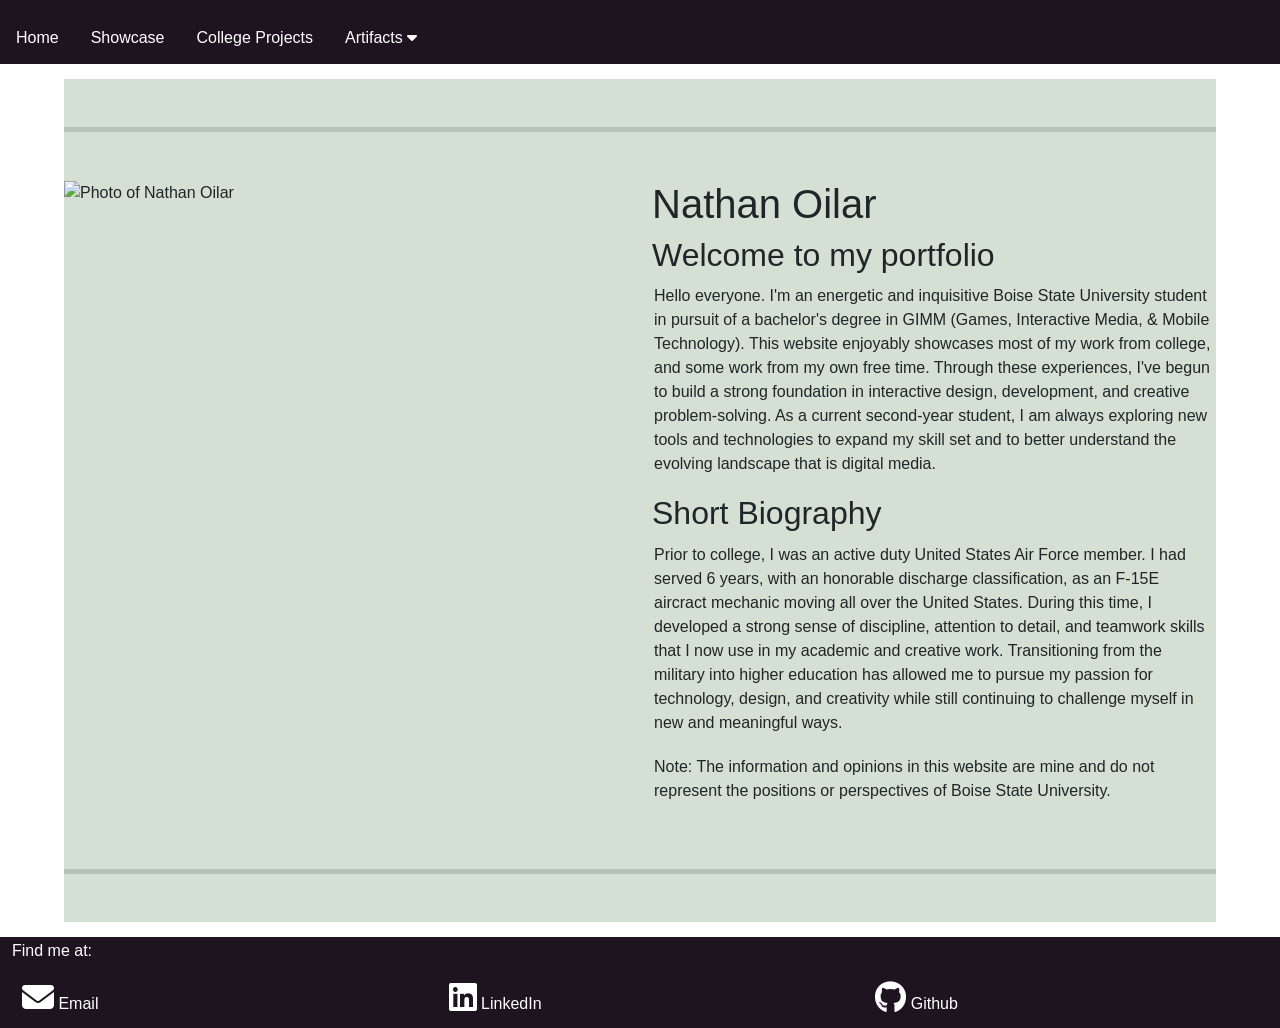
==== index.html @ 35c6ade7 "WebPageTest Change #1 “There were 4 render-blocking requests.” Fix: moved bootstrap to in-between th" ====
<!DOCTYPE html>
<html>

<head>
    <meta charset='utf-8' />
    <meta name='viewport' content='width=device-width, initial-scale=1' />
    <title>Nathan Oilar - Student at Boise State University</title>
    <link href="https://cdn.jsdelivr.net/npm/bootstrap@5.3.8/dist/css/bootstrap.min.css" rel="stylesheet"
        integrity="sha384-sRIl4kxILFvY47J16cr9ZwB07vP4J8+LH7qKQnuqkuIAvNWLzeN8tE5YBujZqJLB" crossorigin="anonymous">
    <link rel='stylesheet' href='https://cdnjs.cloudflare.com/ajax/libs/font-awesome/6.2.1/css/all.min.css'/>
    <link rel='stylesheet' href='assets/css/style.css'/>
</head>

<script src="https://cdn.jsdelivr.net/npm/bootstrap@5.3.8/dist/js/bootstrap.bundle.min.js"
    integrity="sha384-FKyoEForCGlyvwx9Hj09JcYn3nv7wiPVlz7YYwJrWVcXK/BmnVDxM+D2scQbITxI"
    crossorigin="anonymous"></script>

<body class="d-flex flex-column min-vh-100">
    <div class='ribbon'></div>
    <div class='navBar'>
        <a href='index.html'>Home</a>
        <a href='pages/showcase.html'>Showcase</a>
        <a href='pages/college_projects.html'>College Projects</a>
        <div class='dropdown'>
            <button class='dropbtn'>
                Artifacts
                <i class='fa fa-caret-down'></i>
            </button>
            <div class='dropdown-content'>
                <a href='pages/unreal_engine_5'>Unreal Engine 5</a>
                <a href='pages/unity.html'>Unity</a>
                <a href='pages/materials.html'>Materials</a>
                <a href='pages/3D_assets.html'>3D Assets</a>
                <a href='pages/artwork.html'>Artwork</a>
                <a href='pages/audio.html'>Audio</a>
                <a href='pages/web_development.html'>Web Development</a>
            </div>
        </div>
    </div>

    <div id="content" class="flex-grow-1">

        <hr class="my-5">

        <div class="row">
            <div class="col-md-6">
                <img src='assets/img/Nate.png' alt='Photo of Nathan Oilar' class="img-fluid" />
            </div>

            <div class="col-md-6">
                <h1>Nathan Oilar</h1>

                <h2>Welcome to my portfolio</h2>

                <p> Hello everyone. I'm an energetic and inquisitive Boise State University student in pursuit of a
                    bachelor's degree in GIMM (Games, Interactive Media, & Mobile Technology). This website enjoyably
                    showcases most of my work from college, and some work from my own free time. Through these
                    experiences, I've begun to build a strong foundation in interactive design, development, and
                    creative problem-solving. As a current second-year student, I am always exploring new tools and
                    technologies to expand my skill set and to better understand the evolving landscape that is digital
                    media.
                </p>

                <h2>Short Biography</h2>

                <p> Prior to college, I was an active duty United States Air Force member. I had served 6 years, with an
                    honorable discharge classification, as an F-15E aircract mechanic moving all over the United States.
                    During this time, I developed a strong sense of discipline, attention to detail, and teamwork skills
                    that I now use in my academic and creative work. Transitioning from the military into higher
                    education has allowed me to pursue my passion for technology, design, and creativity while still
                    continuing to challenge myself in new and meaningful ways.
                </p>

                <p>Note: The information and opinions in this website are mine and do
                    not represent the positions or perspectives of Boise State University.
                </p>
            </div>
        </div>

        <hr class="my-5">

    </div>
    <div id='footer' class="container-fluid">
        <div class="row">
            <p>Find me at:</p>

            <div class="col-md-4">
                <a href='mailto:nateoilar@u.boisestate.edu' target="_blank">
                    <i class='fa-2x fa-solid fa-envelope'></i> Email
                </a>
            </div>

            <div class="col-md-4">
                <a href='https://www.linkedin.com/in/nateoilar' target="_blank">
                    <i class='fa-2x fa-brands fa-linkedin'></i> LinkedIn
                </a>
            </div>

            <div class="col-md-4">
                <a href='https://github.com/NateOilar' target="_blank">
                    <i class='fa-2x fa-brands fa-github'></i> Github
                </a>
            </div>
        </div>
    </div>
    <div class='ribbon'></div>
</body>

</html>
---- assets/css/style.css ----
/* ___________________________________________________________________________ */

/** Reset **/

/* ___________________________________________________________________________ */

* {
    padding: 0;
    margin: 0;
}

p {
    padding: 2px;
}

/* ___________________________________________________________________________ */

/** https://www.w3schools.com/howto/tryit.asp?filename=tryhow_css_dropdown_navbar **/

/* ___________________________________________________________________________ */

body {
    font-family: Arial, Helvetica, sans-serif;
}

.navBar {
    background-color: #1E141F;
    overflow: visible;
}

.navBar a {
    float: left;
    font-size: 16px;
    color: white;
    text-align: center;
    padding: 14px 16px;
    text-decoration: none;
}

.navBar .btn {
    float: none;
}

.navBar p {
    font-size: 64px;
    color: white;
    text-align: center;
    margin: 0;
    padding: 0;
    text-decoration: none;
}

.dropdown {
    float: left;
    position: relative;
}

.dropdown .dropbtn {
    font-size: 16px;  
    border: none;
    outline: none;
    color: white;
    padding: 14px 16px;
    background-color: inherit;
    font-family: inherit;
    margin: 0;
    cursor: pointer;
}

.navBar a:hover, .dropdown:hover .dropbtn {
    background-color: red;
}

.dropdown-content {
    display: none;
    position: absolute;
    top: 100%;
    left: 0;
    opacity: 85%;
    background-color: #7F819E;
    min-width: 180px;
    box-shadow: 0px 8px 16px 0px rgba(0,0,0,0.2);
    z-index: 1000;
}

.dropdown-content a {
    float: none;
    display: block;
    color: black;
    padding: 12px 16px;
    text-decoration: none;
    text-align: left;
}

.dropdown-content a:hover {
    background-color: #1E141F;
}

.dropdown:hover .dropdown-content {
    display: block;
}

/* ___________________________________________________________________________ */

/** Custom CSS **/

/* ___________________________________________________________________________ */

.ribbon {
    height: 12px;
    background-color: #1E141F;
}

#content {
    background-color: #d3e0d3;
    margin: 15px 5%;
}

#footer{
    display: block;
    width:100%;
    background-color: #1E141F;
    color: #FFF;
    min-height: 75px;
}

#footer a 
{
     padding: 10px; 
    color: #FFF;
    text-decoration: none;
}

#footer p a:hover 
{
    color: lightgrey;
}

hr {
    border: none;
    height: 5px;
    background-color: #5E6B6A;
}

/* ___________________________________________________________________________ */

/* Why this works:

your links and dropdown are floated
floated children do not automatically give the parent height
flow-root or a clearfix makes .navBar expand again
that restores the green background */

.navBar::after {
    content: "";
    display: block;
    clear: both;
}

/* _________________________________________________________________________ */

/* Color Tests */

/* _________________________________________________________________________ */

hr {
    background-color: 
    #d3e0d3
    #7F819E
    #394E56
    #A94359
    #1E141F
}

/* _________________________________________________________________________ */
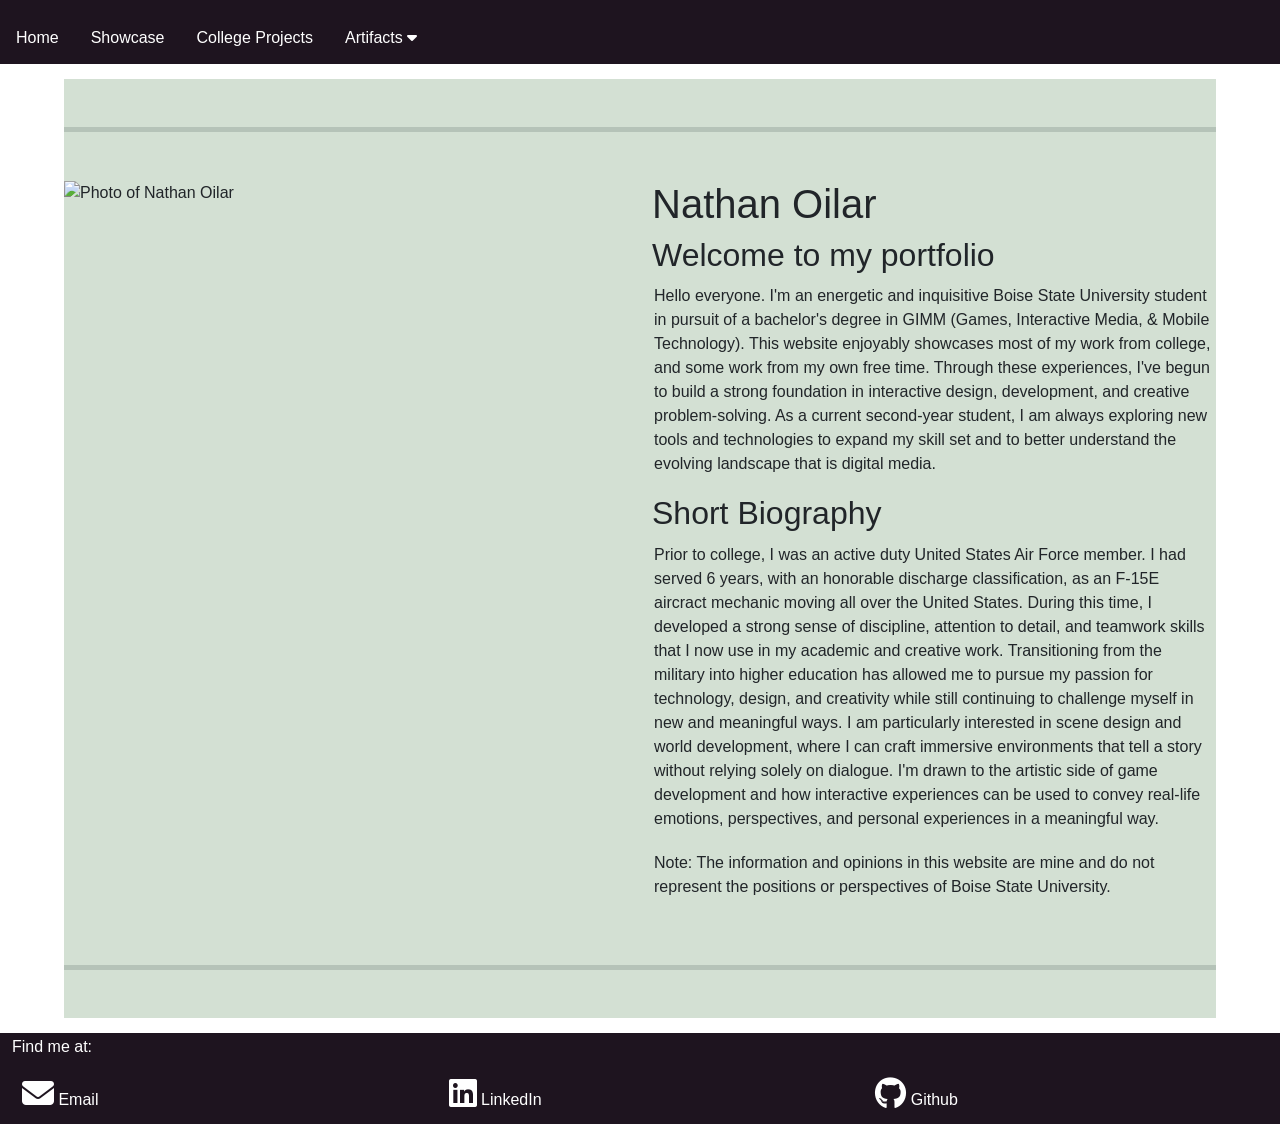
==== commit 86468607: "bio update" ====
--- a/index.html
+++ b/index.html
@@ -7,8 +7,8 @@
     <title>Nathan Oilar - Student at Boise State University</title>
     <link href="https://cdn.jsdelivr.net/npm/bootstrap@5.3.8/dist/css/bootstrap.min.css" rel="stylesheet"
         integrity="sha384-sRIl4kxILFvY47J16cr9ZwB07vP4J8+LH7qKQnuqkuIAvNWLzeN8tE5YBujZqJLB" crossorigin="anonymous">
-    <link rel='stylesheet' href='https://cdnjs.cloudflare.com/ajax/libs/font-awesome/6.2.1/css/all.min.css'/>
-    <link rel='stylesheet' href='assets/css/style.css'/>
+    <link rel='stylesheet' href='https://cdnjs.cloudflare.com/ajax/libs/font-awesome/6.2.1/css/all.min.css' />
+    <link rel='stylesheet' href='assets/css/style.css' />
 </head>
 
 <script src="https://cdn.jsdelivr.net/npm/bootstrap@5.3.8/dist/js/bootstrap.bundle.min.js"
@@ -68,7 +68,11 @@
                     During this time, I developed a strong sense of discipline, attention to detail, and teamwork skills
                     that I now use in my academic and creative work. Transitioning from the military into higher
                     education has allowed me to pursue my passion for technology, design, and creativity while still
-                    continuing to challenge myself in new and meaningful ways.
+                    continuing to challenge myself in new and meaningful ways. I am particularly interested in scene
+                    design and world development, where I can craft immersive environments that tell a story without
+                    relying solely on dialogue. I'm drawn to the artistic side of game development and how interactive
+                    experiences can be used to convey real-life emotions, perspectives, and personal experiences in a
+                    meaningful way.
                 </p>
 
                 <p>Note: The information and opinions in this website are mine and do
--- a/assets/css/style.css
+++ b/assets/css/style.css
@@ -56,7 +56,7 @@
 }
 
 .dropdown .dropbtn {
-    font-size: 16px;  
+    font-size: 16px;
     border: none;
     outline: none;
     color: white;
@@ -67,7 +67,8 @@
     cursor: pointer;
 }
 
-.navBar a:hover, .dropdown:hover .dropbtn {
+.navBar a:hover,
+.dropdown:hover .dropbtn {
     background-color: red;
 }
 
@@ -79,7 +80,7 @@
     opacity: 85%;
     background-color: #7F819E;
     min-width: 180px;
-    box-shadow: 0px 8px 16px 0px rgba(0,0,0,0.2);
+    box-shadow: 0px 8px 16px 0px rgba(0, 0, 0, 0.2);
     z-index: 1000;
 }
 
@@ -116,23 +117,21 @@
     margin: 15px 5%;
 }
 
-#footer{
+#footer {
     display: block;
-    width:100%;
+    width: 100%;
     background-color: #1E141F;
     color: #FFF;
     min-height: 75px;
 }
 
-#footer a 
-{
-     padding: 10px; 
+#footer a {
+    padding: 10px;
     color: #FFF;
     text-decoration: none;
 }
 
-#footer p a:hover 
-{
+#footer p a:hover {
     color: lightgrey;
 }
 
@@ -141,6 +140,7 @@
     height: 5px;
     background-color: #5E6B6A;
 }
+
 
 /* ___________________________________________________________________________ */
 
@@ -157,19 +157,4 @@
     clear: both;
 }
 
-/* _________________________________________________________________________ */
-
-/* Color Tests */
-
-/* _________________________________________________________________________ */
-
-hr {
-    background-color: 
-    #d3e0d3
-    #7F819E
-    #394E56
-    #A94359
-    #1E141F
-}
-
 /* _________________________________________________________________________ */
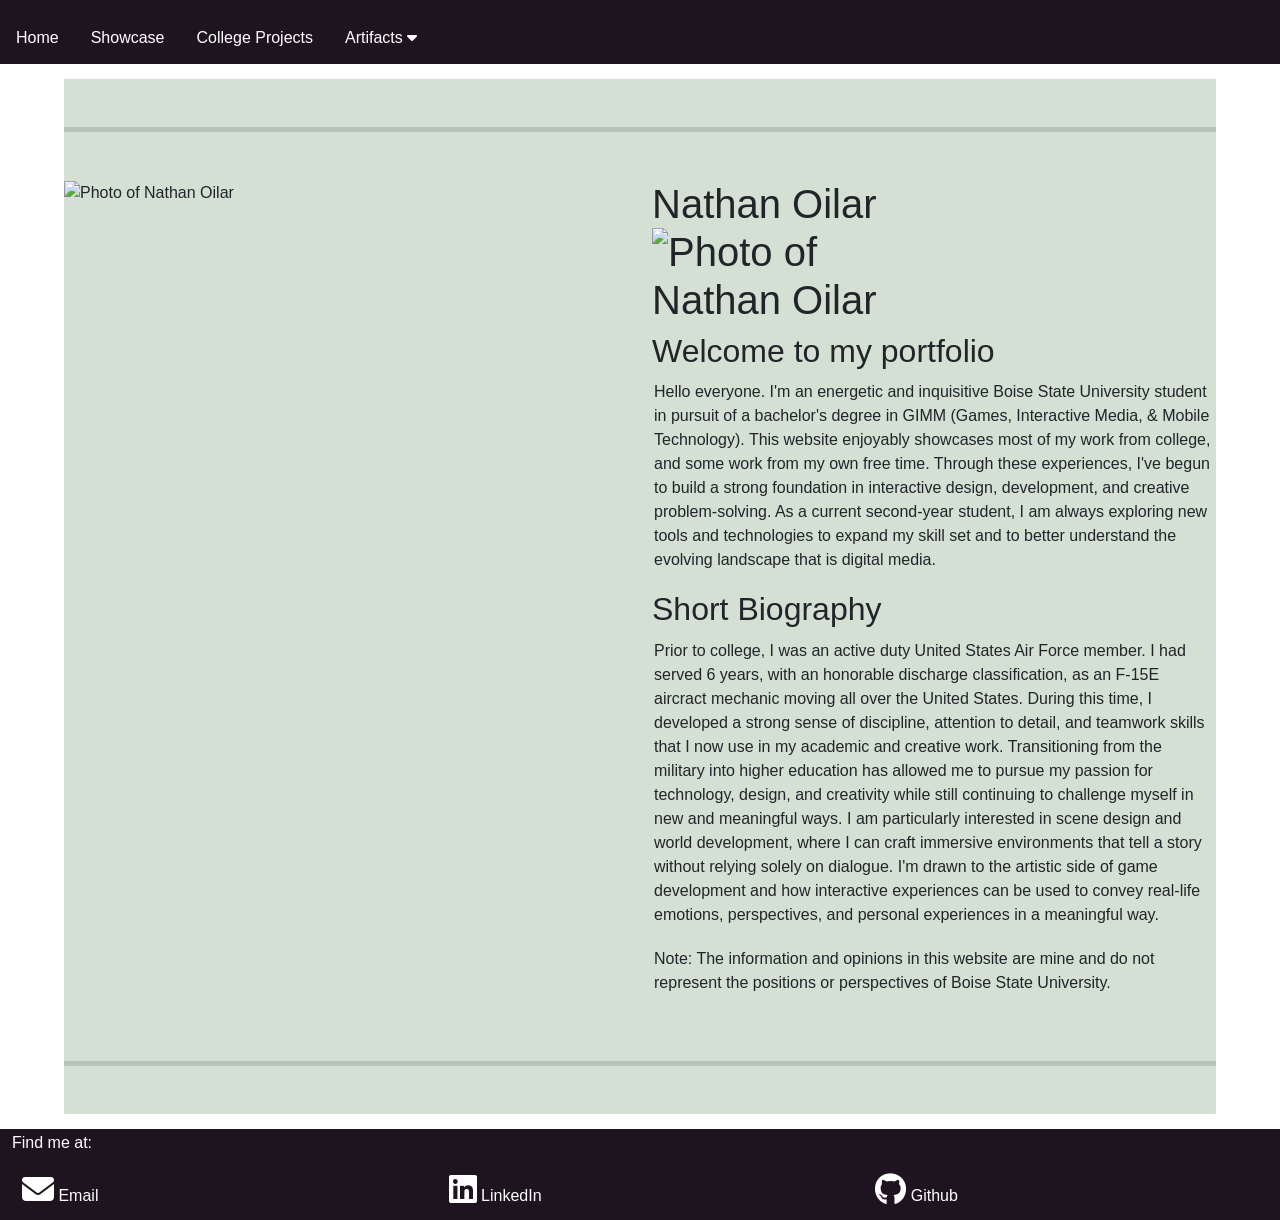
==== commit 0ed36ffc: "Added logo" ====
--- a/index.html
+++ b/index.html
@@ -1,5 +1,5 @@
 <!DOCTYPE html>
-<html>
+<html lang="en">
 
 <head>
     <meta charset='utf-8' />
@@ -48,7 +48,11 @@
             </div>
 
             <div class="col-md-6">
-                <h1>Nathan Oilar</h1>
+                <h1>Nathan Oilar
+                    <div class="col-md-6">
+                        <img src='assets/img/Logo.png' alt='Photo of Nathan Oilar' class="img-fluid" />
+                    </div>
+                </h1>
 
                 <h2>Welcome to my portfolio</h2>
 
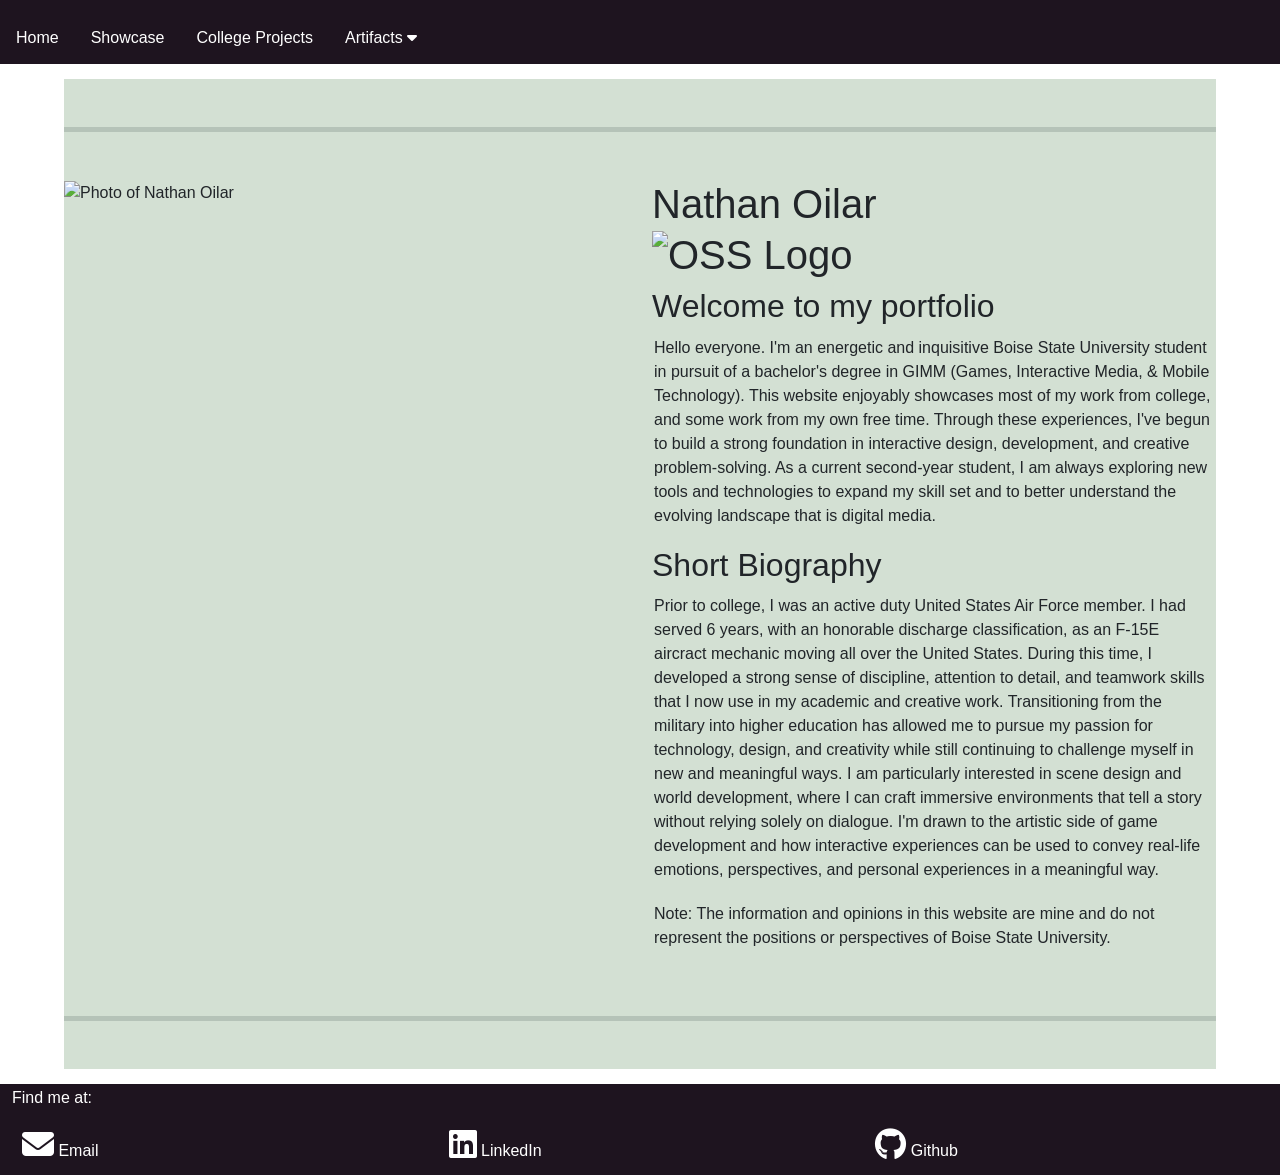
==== commit 44bbad96: "Update index.html" ====
--- a/index.html
+++ b/index.html
@@ -50,7 +50,7 @@
             <div class="col-md-6">
                 <h1>Nathan Oilar
                     <div class="col-md-6">
-                        <img src='assets/img/Logo.png' alt='Photo of Nathan Oilar' class="img-fluid" />
+                        <img src='assets/img/Logo.png' alt='OSS Logo' class="img-fluid" />
                     </div>
                 </h1>
 
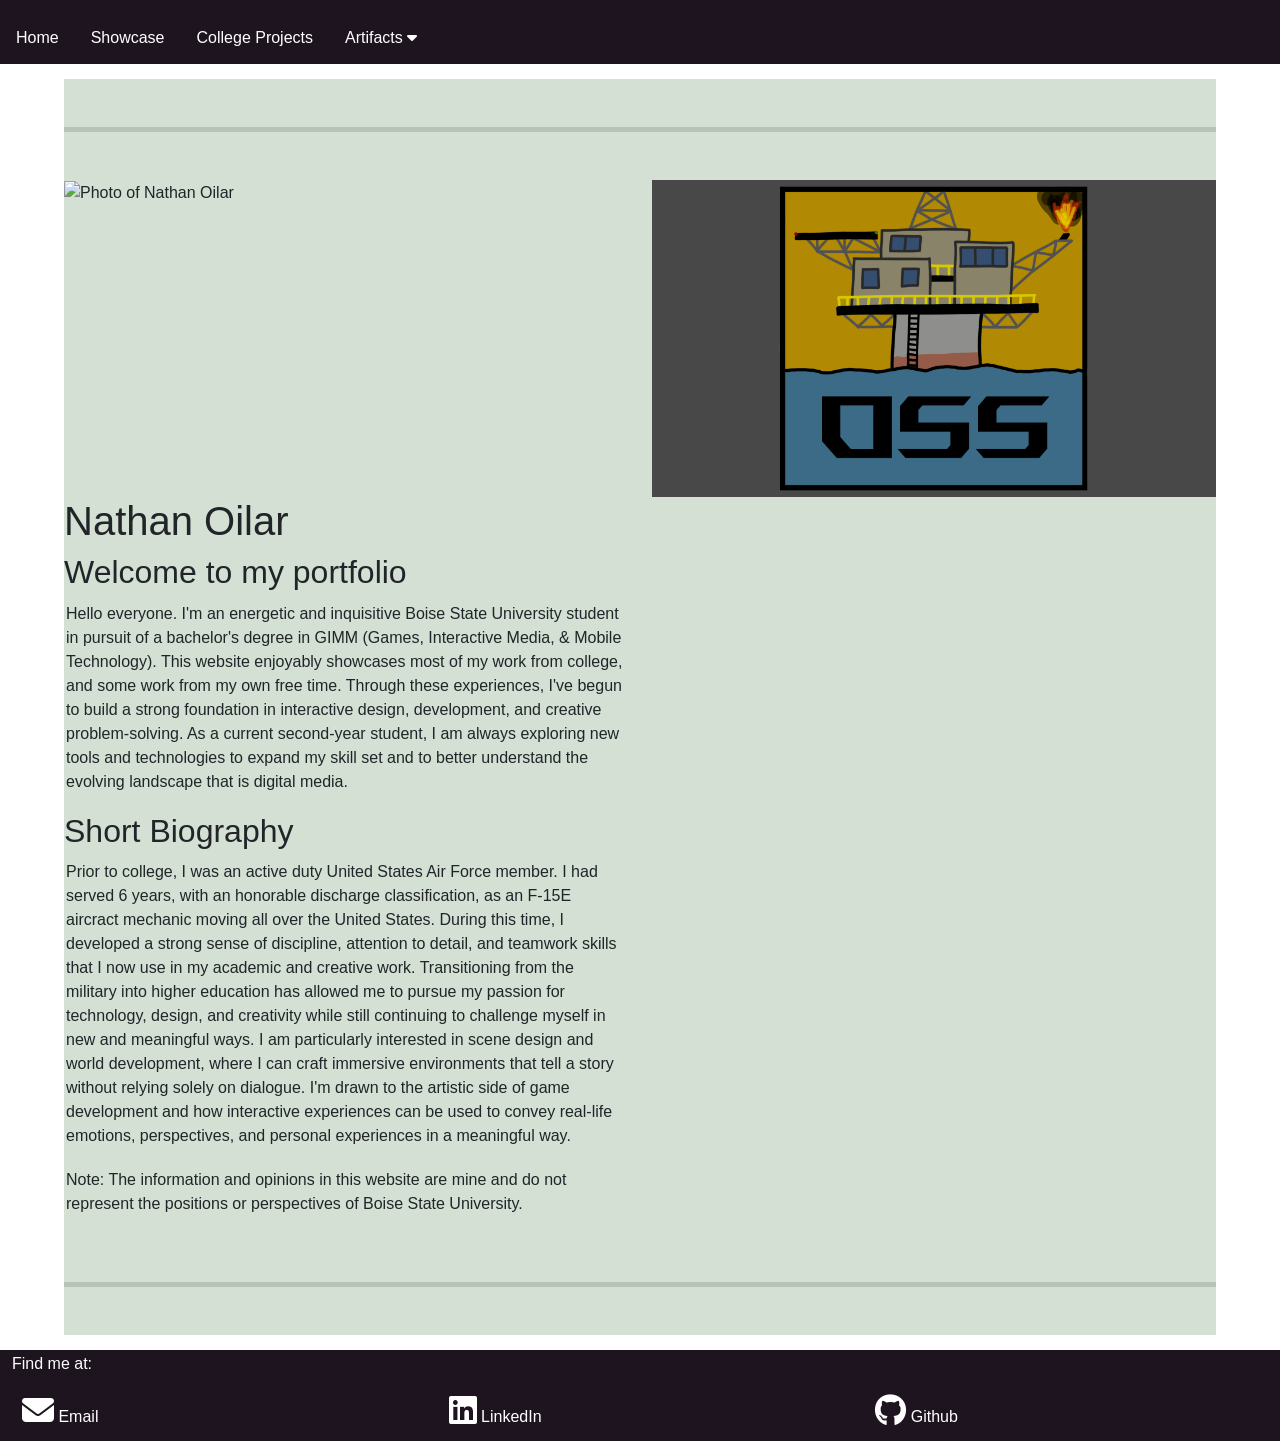
==== commit 7d64fbca: "Update index.html" ====
--- a/index.html
+++ b/index.html
@@ -46,13 +46,13 @@
             <div class="col-md-6">
                 <img src='assets/img/Nate.png' alt='Photo of Nathan Oilar' class="img-fluid" />
             </div>
+            
+            <div class="col-md-6">
+                <img src='assets/img/Logo.png' alt='OSS Logo' class="img-fluid" />
+            </div>
 
             <div class="col-md-6">
-                <h1>Nathan Oilar
-                    <div class="col-md-6">
-                        <img src='assets/img/Logo.png' alt='OSS Logo' class="img-fluid" />
-                    </div>
-                </h1>
+                <h1>Nathan Oilar</h1>
 
                 <h2>Welcome to my portfolio</h2>
 
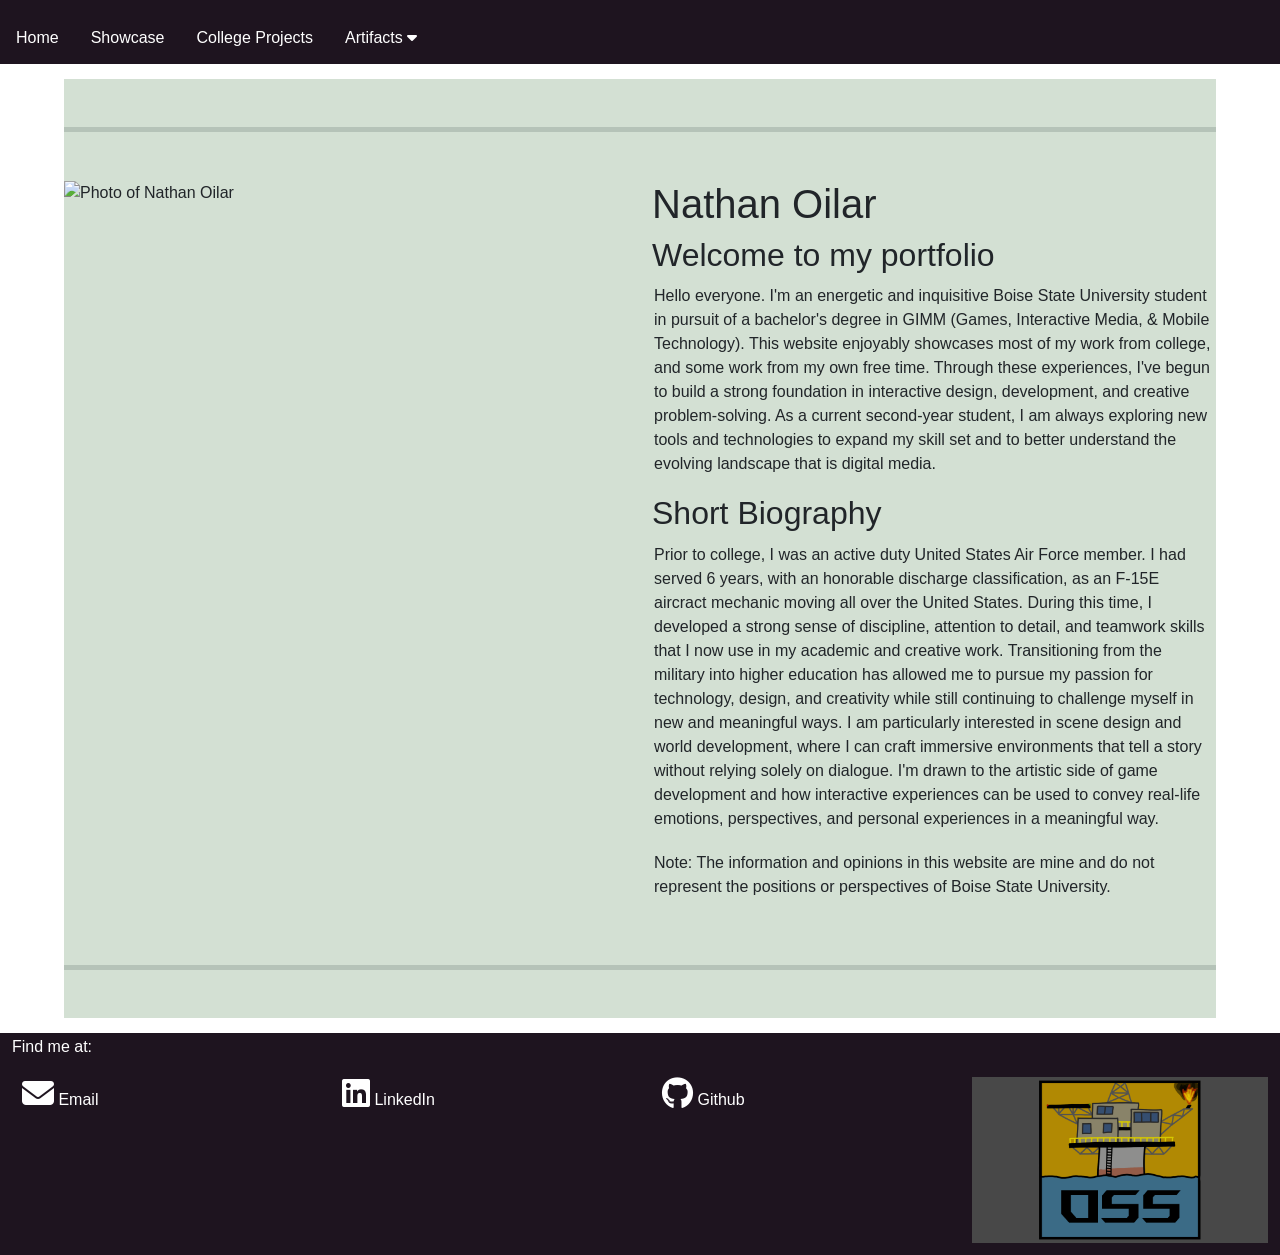
==== commit 9e8f7dce: "test footer" ====
--- a/index.html
+++ b/index.html
@@ -46,10 +46,6 @@
             <div class="col-md-6">
                 <img src='assets/img/Nate.png' alt='Photo of Nathan Oilar' class="img-fluid" />
             </div>
-            
-            <div class="col-md-6">
-                <img src='assets/img/Logo.png' alt='OSS Logo' class="img-fluid" />
-            </div>
 
             <div class="col-md-6">
                 <h1>Nathan Oilar</h1>
@@ -92,22 +88,26 @@
         <div class="row">
             <p>Find me at:</p>
 
-            <div class="col-md-4">
+            <div class="col-md-3">
                 <a href='mailto:nateoilar@u.boisestate.edu' target="_blank">
                     <i class='fa-2x fa-solid fa-envelope'></i> Email
                 </a>
             </div>
 
-            <div class="col-md-4">
+            <div class="col-md-3">
                 <a href='https://www.linkedin.com/in/nateoilar' target="_blank">
                     <i class='fa-2x fa-brands fa-linkedin'></i> LinkedIn
                 </a>
             </div>
 
-            <div class="col-md-4">
+            <div class="col-md-3">
                 <a href='https://github.com/NateOilar' target="_blank">
                     <i class='fa-2x fa-brands fa-github'></i> Github
                 </a>
+            </div>
+
+            <div class="col-md-3">
+                <img src='assets/img/Logo.png' alt='OSS Logo' class="img-fluid" />
             </div>
         </div>
     </div>
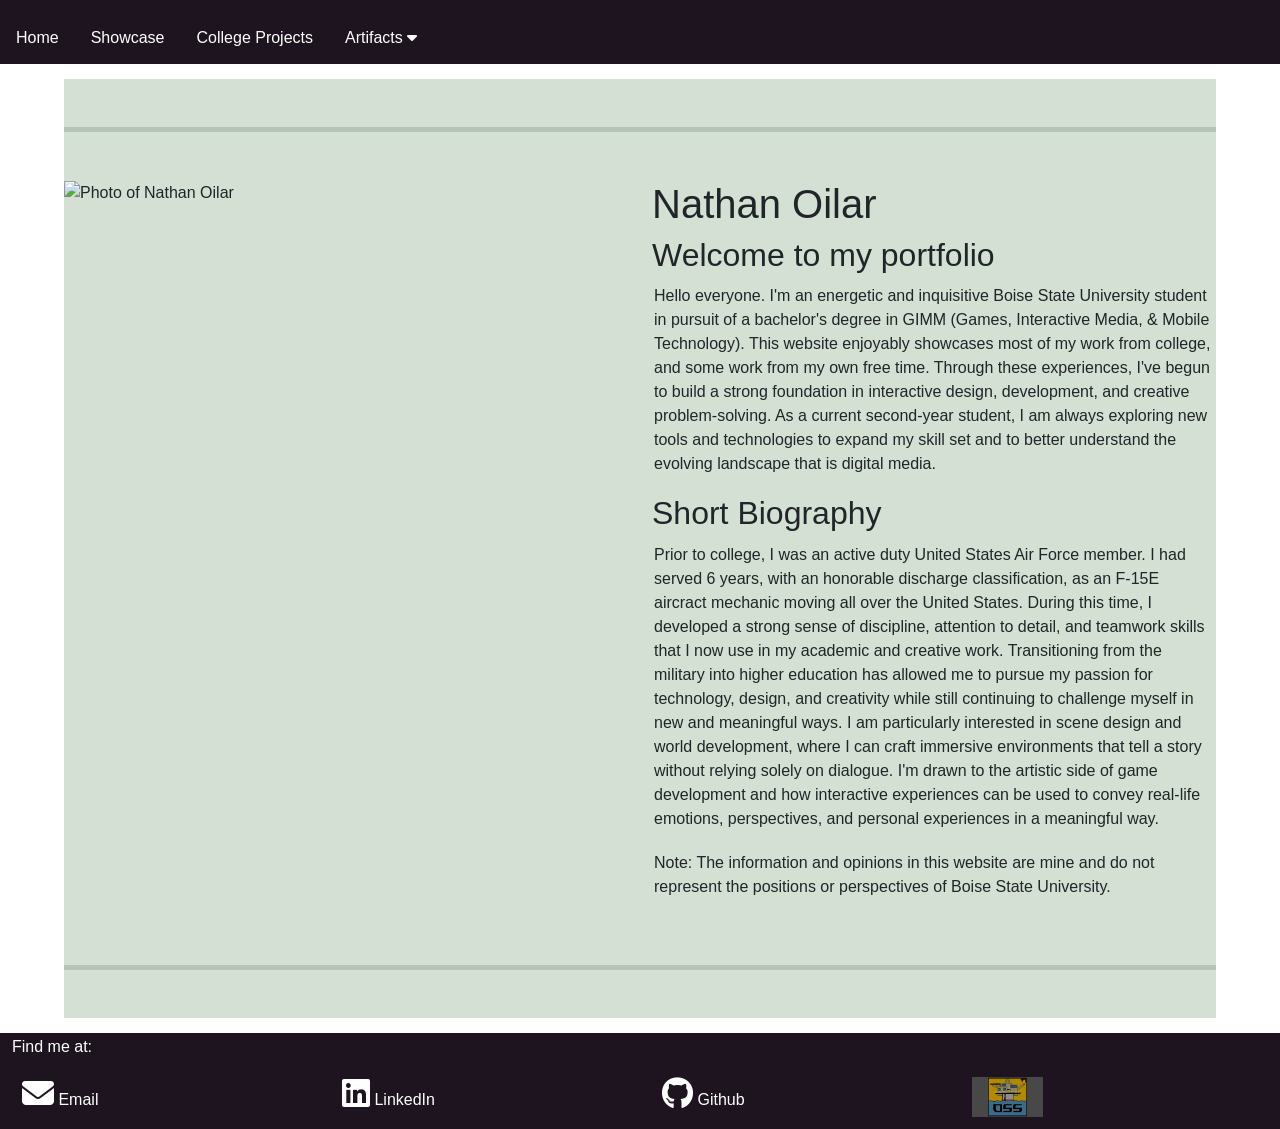
==== commit ba5c4235: "Update index.html" ====
--- a/index.html
+++ b/index.html
@@ -107,7 +107,7 @@
             </div>
 
             <div class="col-md-3">
-                <img src='assets/img/Logo.png' alt='OSS Logo' class="img-fluid" />
+                <img src='assets/img/Logo.png' alt='OSS Logo' class="img-fluid" style="max-height: 40px;">
             </div>
         </div>
     </div>
